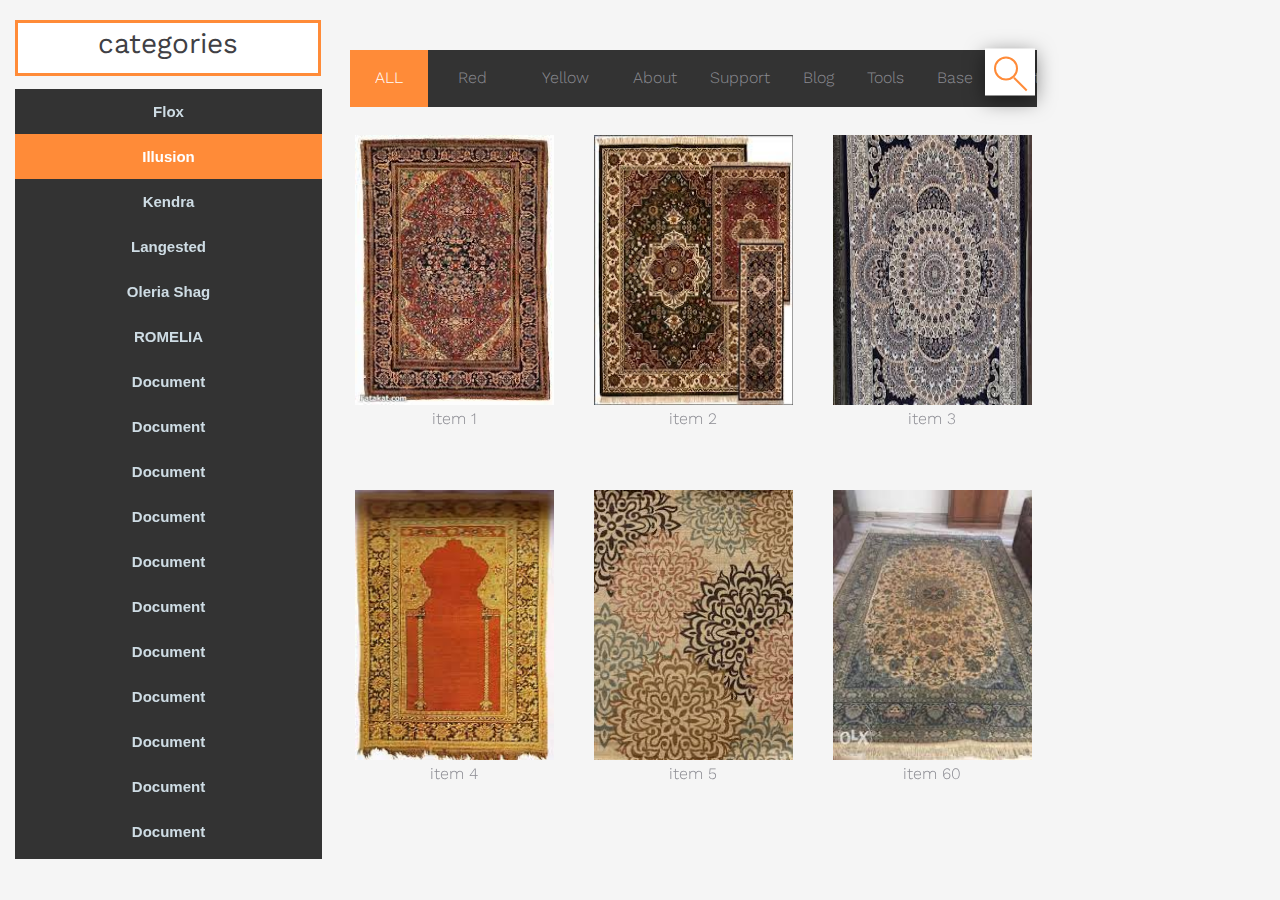
==== index2.html @ 47c1a9cf "first commit" ====
<!DOCTYPE html>
<html lang="en">
  <head>
    <title>index</title>
    <!-- Favicon -->
  <!-- <link rel="shortcut icon" type="image/png" href="images/fav-icon/favicon.png"> -->
    <meta charset="utf-8">
    <meta name="viewport" content="width=device-width, initial-scale=1, shrink-to-fit=no">
    
    <link href="https://fonts.googleapis.com/css?family=Work+Sans:100,200,300,400,700,800" rel="stylesheet">

    <link rel="stylesheet" href="css/open-iconic-bootstrap.min.css">
    <link rel="stylesheet" href="css/animate.css">
    <link rel="stylesheet" href="css/magnific-popup.css">
    <link rel="stylesheet" href="css/hover.css">
    <link rel="stylesheet" href="https://use.fontawesome.com/releases/v5.7.2/css/all.css" integrity="sha384-fnmOCqbTlWIlj8LyTjo7mOUStjsKC4pOpQbqyi7RrhN7udi9RwhKkMHpvLbHG9Sr" crossorigin="anonymous">

    <link rel="stylesheet" href="css/style.css">
  </head>
  <body>
      
     <section id="portfolio" class="clearfix">
      <div class="">
              <div class="container-fluid">
                  <div class="row">
                    <div class="col-xl-3">
                        <div class="cat">
                            <h3>categories</h3> 
                        </div>
                        <nav class="navbar  navbar-expand-lg">
        
                            <button class="navbar-toggler" type="button" data-toggle="collapse" data-target="#navbarText" aria-controls="navbarText" aria-expanded="false" aria-label="Toggle navigation">
                              <span class="toggler-icon">categories <i class="fa fa-sort-down"></i></span>
                            </button>
                            <div class="collapse navbar-collapse" id="navbarText">
                              <ul class="navbar-nav side-nav">
                                  
                                <li>
                                  <a  href="index.html">Flox </a>
                                </li >
                                <li  class="active">
                                  <a href="index2.html">Illusion </a>
                                  </li>
                                  <li>
                                    <a href="index3.html">Kendra </a>
                                  </li>
                                  <li>
                                    <a href="index4.html">Langested </a>
                                  </li>
                                  <li>
                                    <a href="index5.html">Oleria Shag </a>
                                  </li>
                                  <li>
                                    <a href="index6.html">ROMELIA </a>
                                  </li>
                                  <li>
                                    <a href="#">Document </a>
                                  </li>
                                  <li>
                                    <a href="#">Document </a>
                                  </li>
                                  <li>
                                    <a href="#">Document </a>
                                  </li>
                                  <li>
                                    <a href="#">Document </a>
                                  </li>
                                  <li>
                                    <a href="#">Document </a>
                                  </li>
                                  <li>
                                    <a href="#">Document </a>
                                  </li>
                                  <li>
                                    <a href="#">Document </a>
                                  </li>
                                  <li>
                                    <a href="#">Document </a>
                                  </li>
                                  <li>
                                    <a href="#">Document </a>
                                  </li>
                                  <li>
                                    <a href="#">Document </a>
                                  </li>
                                  <li>
                                    <a href="#">Document </a>
                                  </li>
                                  <li>
                                    <a href="#">Document </a>
                                  </li>
                                  <li>
                                    <a href="#">Document </a>
                                  </li>
                                  <li>
                                    <a href="#">Document </a>
                                  </li>
                                  <li>
                                    <a href="#">Document </a>
                                  </li>
                                  <li>
                                    <a href="#">Document </a>
                                  </li>
                                  <li>
                                    <a href="#">Document </a>
                                  </li>
                                  <li>
                                    <a href="#">Document </a>
                                  </li>
                                  <li>
                                    <a href="#">Document </a>
                                  </li>
                                  <li>
                                    <a href="#">Document </a>
                                  </li>
                                  <li>
                                    <a href="#">Document </a>
                                  </li>
                              </ul>
                            </div>
                            
                          </nav>
                    </div>
                     
                      <div class="col-xl-7">
                        <div id="portfolio">

                          <div class="container">
                            <div class="row justify-content-center mb-2 ">
                              <div class="col-md-12 ">
                                  <div class="scrollmenu">
                                      <a class="selected"> <span class="filter " data-filter="all">ALL</span></a>
                                      <a><span class="filter" data-filter=".one">Red</span></a>
                                      <a><span class="filter" data-filter=".two">Yellow</span></a>
                                      <a><span> About </span></a>
                                      <a><span>  Support</span></a>
                                      <a><span> Blog </span></a>
                                      <a><span> Tools </span></a>  
                                      <a><span> Base </span></a>
                                      <a><span> Custom </span></a>
                                      <a><span>  More</span></a>
                                      <a><span> Logo </span></a>
                                      <a><span> Friends </span></a>
                                      <a><span> Partners </span></a>
                                      <a><span> People </span></a>
                                      <a><span> Work </span></a>
                                      <div class="search">
                                          <input type="text" id="input" placeholder="Search...">
                                          <div class="icon"></div>
                                      </div>
                                    </div>
                                
                              </div>
                            </div>
                            <div class="row" id="gallary">
                      
                                      
                              <div class="col-md-4 col-xs-9 work mix one ">
                                <img class="img-responsive" src="images/Flox/1.jpg" alt="">
                                <div class="overlay"></div>
                                <div class="work-content">
                                    <h4><span>item 1</span></h4>
                                  <div class="work-link">
                                    <a class="lightbox" href="images/Flox/1.jpg"><i class="fa fa-search"></i></a>
                                  </div>
                                </div>
                                <p class="title">item 1</p>
                              </div>
                              
                            
                      
                              
                              <div class="col-md-4 col-xs-9 work mix two ">
                                <img class="img-responsive" src="images/Flox/2.jpg" alt="">
                                <div class="overlay"></div>
                                <div class="work-content">
                                    <h4><span>item 2</span></h4>
                                  <div class="work-link">
                                    <a class="lightbox" href="images/Flox/2.jpg"><i class="fa fa-search"></i></a>
                                  </div>
                                </div>
                                <p class="title">item 2</p>
                              </div>
                            
                      
                      
                      
                              
                              <div class="col-md-4 col-xs-9 work mix two ">
                                <img class="img-responsive" src="images/Flox/3.jpg" alt="">
                                <div class="overlay"></div>
                                <div class="work-content">
                                    <h4><span>item 3</span></h4>
                                  <div class="work-link">
                                    <a class="lightbox" href="images/Flox/3.jpg"><i class="fa fa-search"></i></a>
                                  </div>
                                </div>
                                <p class="title">item 3</p>
                              </div>
                            
                      
                      
                      
                              
                              <div class="col-md-4 col-xs-9 work mix one ">
                                <img class="img-responsive" src="images/Flox/4.jpg" alt="">
                                <div class="overlay"></div>
                                <div class="work-content">
                                    <h4><span>item 4</span></h4>
                                  <div class="work-link">
                                    <a class="lightbox" href="images/Flox/4.jpg"><i class="fa fa-search"></i></a>
                                  </div>
                                </div>
                                <p class="title">item 4</p>
                              </div>
                            
                      
                              
                              <div class="col-md-4 col-xs-9 work mix one ">
                                <img class="img-responsive" src="images/Flox/5.jpg" alt="">
                                <div class="overlay"></div>
                                <div class="work-content">
                                    <h4><span>item 5</span></h4>
                                  <div class="work-link">
                                    <a class="lightbox" href="images/Flox/5.jpg"><i class="fa fa-search"></i></a>
                                  </div>
                                </div>
                                <p class="title">item 5</p>
                              </div>
                            
                      
                              
                              <div class="col-md-4 col-xs-9 work mix two ">
                                <img class="img-responsive" src="images/Flox/6.jpg" alt="">
                                <div class="overlay"></div>
                                <div class="work-content">
                                    <h4><span>item 60</span></h4>
                                  <div class="work-link">
                                    <a class="lightbox" href="images/Flox/6.jpg"><i class="fa fa-search"></i></a>
                                  </div>
                                </div>
                                <p class="title">item 60</p>
                              </div>
                            
                      
                      
                      
                            </div>
                          
                      
                          </div>
                        
                      
                        </div> 

                      </div>
                      <div class="col-md-1">
                        <div class="header">
                            <img class="img-responsive" src="images/logo/logo-2.PNG" alt="">
                        </div>
                      </div>
                              
                       
                  </div>
              </div>
          </div>
</section>

  

 



  <script src="js/jquery.min.js"></script>
  <script src="js/jquery-migrate-3.0.1.min.js"></script>
  <script src="js/popper.min.js"></script>
  <script src="js/bootstrap.min.js"></script>
  <script src="js/jquery.waypoints.min.js"></script>
  <script src="js/jquery.magnific-popup.min.js"></script>
  <script src="js/jquery.mixitup.js"></script>
  <script src="lib/lightbox/js/lightbox.min.js"></script>
  <script src="lib/isotope/isotope.pkgd.min.js"></script>
  <script src="js/main.js"></script>

  </body>
</html>
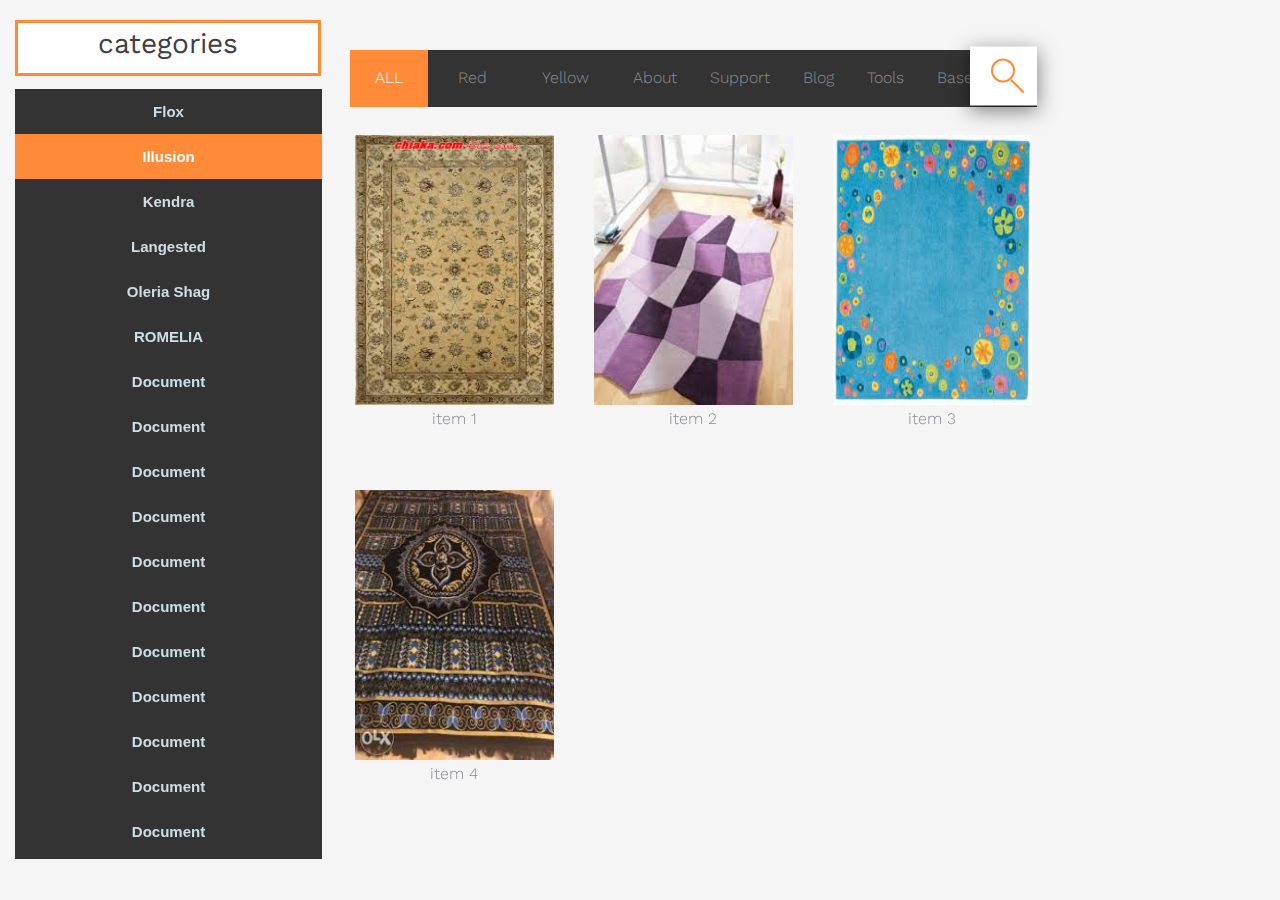
==== commit c316158e: "img" ====
--- a/index2.html
+++ b/index2.html
@@ -1,287 +1,261 @@
-<!DOCTYPE html>
-<html lang="en">
-  <head>
-    <title>index</title>
-    <!-- Favicon -->
-  <!-- <link rel="shortcut icon" type="image/png" href="images/fav-icon/favicon.png"> -->
-    <meta charset="utf-8">
-    <meta name="viewport" content="width=device-width, initial-scale=1, shrink-to-fit=no">
-    
-    <link href="https://fonts.googleapis.com/css?family=Work+Sans:100,200,300,400,700,800" rel="stylesheet">
-
-    <link rel="stylesheet" href="css/open-iconic-bootstrap.min.css">
-    <link rel="stylesheet" href="css/animate.css">
-    <link rel="stylesheet" href="css/magnific-popup.css">
-    <link rel="stylesheet" href="css/hover.css">
-    <link rel="stylesheet" href="https://use.fontawesome.com/releases/v5.7.2/css/all.css" integrity="sha384-fnmOCqbTlWIlj8LyTjo7mOUStjsKC4pOpQbqyi7RrhN7udi9RwhKkMHpvLbHG9Sr" crossorigin="anonymous">
-
-    <link rel="stylesheet" href="css/style.css">
-  </head>
-  <body>
-      
-     <section id="portfolio" class="clearfix">
-      <div class="">
-              <div class="container-fluid">
-                  <div class="row">
-                    <div class="col-xl-3">
-                        <div class="cat">
-                            <h3>categories</h3> 
-                        </div>
-                        <nav class="navbar  navbar-expand-lg">
-        
-                            <button class="navbar-toggler" type="button" data-toggle="collapse" data-target="#navbarText" aria-controls="navbarText" aria-expanded="false" aria-label="Toggle navigation">
-                              <span class="toggler-icon">categories <i class="fa fa-sort-down"></i></span>
-                            </button>
-                            <div class="collapse navbar-collapse" id="navbarText">
-                              <ul class="navbar-nav side-nav">
-                                  
-                                <li>
-                                  <a  href="index.html">Flox </a>
-                                </li >
-                                <li  class="active">
-                                  <a href="index2.html">Illusion </a>
-                                  </li>
-                                  <li>
-                                    <a href="index3.html">Kendra </a>
-                                  </li>
-                                  <li>
-                                    <a href="index4.html">Langested </a>
-                                  </li>
-                                  <li>
-                                    <a href="index5.html">Oleria Shag </a>
-                                  </li>
-                                  <li>
-                                    <a href="index6.html">ROMELIA </a>
-                                  </li>
-                                  <li>
-                                    <a href="#">Document </a>
-                                  </li>
-                                  <li>
-                                    <a href="#">Document </a>
-                                  </li>
-                                  <li>
-                                    <a href="#">Document </a>
-                                  </li>
-                                  <li>
-                                    <a href="#">Document </a>
-                                  </li>
-                                  <li>
-                                    <a href="#">Document </a>
-                                  </li>
-                                  <li>
-                                    <a href="#">Document </a>
-                                  </li>
-                                  <li>
-                                    <a href="#">Document </a>
-                                  </li>
-                                  <li>
-                                    <a href="#">Document </a>
-                                  </li>
-                                  <li>
-                                    <a href="#">Document </a>
-                                  </li>
-                                  <li>
-                                    <a href="#">Document </a>
-                                  </li>
-                                  <li>
-                                    <a href="#">Document </a>
-                                  </li>
-                                  <li>
-                                    <a href="#">Document </a>
-                                  </li>
-                                  <li>
-                                    <a href="#">Document </a>
-                                  </li>
-                                  <li>
-                                    <a href="#">Document </a>
-                                  </li>
-                                  <li>
-                                    <a href="#">Document </a>
-                                  </li>
-                                  <li>
-                                    <a href="#">Document </a>
-                                  </li>
-                                  <li>
-                                    <a href="#">Document </a>
-                                  </li>
-                                  <li>
-                                    <a href="#">Document </a>
-                                  </li>
-                                  <li>
-                                    <a href="#">Document </a>
-                                  </li>
-                                  <li>
-                                    <a href="#">Document </a>
-                                  </li>
-                                  <li>
-                                    <a href="#">Document </a>
-                                  </li>
-                              </ul>
-                            </div>
-                            
-                          </nav>
-                    </div>
-                     
-                      <div class="col-xl-7">
-                        <div id="portfolio">
-
-                          <div class="container">
-                            <div class="row justify-content-center mb-2 ">
-                              <div class="col-md-12 ">
-                                  <div class="scrollmenu">
-                                      <a class="selected"> <span class="filter " data-filter="all">ALL</span></a>
-                                      <a><span class="filter" data-filter=".one">Red</span></a>
-                                      <a><span class="filter" data-filter=".two">Yellow</span></a>
-                                      <a><span> About </span></a>
-                                      <a><span>  Support</span></a>
-                                      <a><span> Blog </span></a>
-                                      <a><span> Tools </span></a>  
-                                      <a><span> Base </span></a>
-                                      <a><span> Custom </span></a>
-                                      <a><span>  More</span></a>
-                                      <a><span> Logo </span></a>
-                                      <a><span> Friends </span></a>
-                                      <a><span> Partners </span></a>
-                                      <a><span> People </span></a>
-                                      <a><span> Work </span></a>
-                                      <div class="search">
-                                          <input type="text" id="input" placeholder="Search...">
-                                          <div class="icon"></div>
-                                      </div>
-                                    </div>
-                                
-                              </div>
-                            </div>
-                            <div class="row" id="gallary">
-                      
-                                      
-                              <div class="col-md-4 col-xs-9 work mix one ">
-                                <img class="img-responsive" src="images/Flox/1.jpg" alt="">
-                                <div class="overlay"></div>
-                                <div class="work-content">
-                                    <h4><span>item 1</span></h4>
-                                  <div class="work-link">
-                                    <a class="lightbox" href="images/Flox/1.jpg"><i class="fa fa-search"></i></a>
-                                  </div>
-                                </div>
-                                <p class="title">item 1</p>
-                              </div>
-                              
-                            
-                      
-                              
-                              <div class="col-md-4 col-xs-9 work mix two ">
-                                <img class="img-responsive" src="images/Flox/2.jpg" alt="">
-                                <div class="overlay"></div>
-                                <div class="work-content">
-                                    <h4><span>item 2</span></h4>
-                                  <div class="work-link">
-                                    <a class="lightbox" href="images/Flox/2.jpg"><i class="fa fa-search"></i></a>
-                                  </div>
-                                </div>
-                                <p class="title">item 2</p>
-                              </div>
-                            
-                      
-                      
-                      
-                              
-                              <div class="col-md-4 col-xs-9 work mix two ">
-                                <img class="img-responsive" src="images/Flox/3.jpg" alt="">
-                                <div class="overlay"></div>
-                                <div class="work-content">
-                                    <h4><span>item 3</span></h4>
-                                  <div class="work-link">
-                                    <a class="lightbox" href="images/Flox/3.jpg"><i class="fa fa-search"></i></a>
-                                  </div>
-                                </div>
-                                <p class="title">item 3</p>
-                              </div>
-                            
-                      
-                      
-                      
-                              
-                              <div class="col-md-4 col-xs-9 work mix one ">
-                                <img class="img-responsive" src="images/Flox/4.jpg" alt="">
-                                <div class="overlay"></div>
-                                <div class="work-content">
-                                    <h4><span>item 4</span></h4>
-                                  <div class="work-link">
-                                    <a class="lightbox" href="images/Flox/4.jpg"><i class="fa fa-search"></i></a>
-                                  </div>
-                                </div>
-                                <p class="title">item 4</p>
-                              </div>
-                            
-                      
-                              
-                              <div class="col-md-4 col-xs-9 work mix one ">
-                                <img class="img-responsive" src="images/Flox/5.jpg" alt="">
-                                <div class="overlay"></div>
-                                <div class="work-content">
-                                    <h4><span>item 5</span></h4>
-                                  <div class="work-link">
-                                    <a class="lightbox" href="images/Flox/5.jpg"><i class="fa fa-search"></i></a>
-                                  </div>
-                                </div>
-                                <p class="title">item 5</p>
-                              </div>
-                            
-                      
-                              
-                              <div class="col-md-4 col-xs-9 work mix two ">
-                                <img class="img-responsive" src="images/Flox/6.jpg" alt="">
-                                <div class="overlay"></div>
-                                <div class="work-content">
-                                    <h4><span>item 60</span></h4>
-                                  <div class="work-link">
-                                    <a class="lightbox" href="images/Flox/6.jpg"><i class="fa fa-search"></i></a>
-                                  </div>
-                                </div>
-                                <p class="title">item 60</p>
-                              </div>
-                            
-                      
-                      
-                      
-                            </div>
-                          
-                      
-                          </div>
-                        
-                      
-                        </div> 
-
-                      </div>
-                      <div class="col-md-1">
-                        <div class="header">
-                            <img class="img-responsive" src="images/logo/logo-2.PNG" alt="">
-                        </div>
-                      </div>
-                              
-                       
-                  </div>
-              </div>
-          </div>
-</section>
-
-  
-
- 
-
-
-
-  <script src="js/jquery.min.js"></script>
-  <script src="js/jquery-migrate-3.0.1.min.js"></script>
-  <script src="js/popper.min.js"></script>
-  <script src="js/bootstrap.min.js"></script>
-  <script src="js/jquery.waypoints.min.js"></script>
-  <script src="js/jquery.magnific-popup.min.js"></script>
-  <script src="js/jquery.mixitup.js"></script>
-  <script src="lib/lightbox/js/lightbox.min.js"></script>
-  <script src="lib/isotope/isotope.pkgd.min.js"></script>
-  <script src="js/main.js"></script>
-
-  </body>
+<!DOCTYPE html>
+<html lang="en">
+  <head>
+    <title>index</title>
+    <!-- Favicon -->
+  <!-- <link rel="shortcut icon" type="image/png" href="images/fav-icon/favicon.png"> -->
+    <meta charset="utf-8">
+    <meta name="viewport" content="width=device-width, initial-scale=1, shrink-to-fit=no">
+    
+    <link href="https://fonts.googleapis.com/css?family=Work+Sans:100,200,300,400,700,800" rel="stylesheet">
+
+    <link rel="stylesheet" href="css/open-iconic-bootstrap.min.css">
+    <link rel="stylesheet" href="css/animate.css">
+    <link rel="stylesheet" href="css/magnific-popup.css">
+    <link rel="stylesheet" href="css/hover.css">
+    <link rel="stylesheet" href="https://use.fontawesome.com/releases/v5.7.2/css/all.css" integrity="sha384-fnmOCqbTlWIlj8LyTjo7mOUStjsKC4pOpQbqyi7RrhN7udi9RwhKkMHpvLbHG9Sr" crossorigin="anonymous">
+
+    <link rel="stylesheet" href="css/style.css">
+  </head>
+  <body>
+      
+     <section id="portfolio" class="clearfix">
+      <div class="">
+              <div class="container-fluid">
+                  <div class="row">
+                    <div class="col-xl-3">
+                        <div class="cat">
+                            <h3>categories</h3> 
+                        </div>
+                        <nav class="navbar  navbar-expand-lg">
+        
+                            <button class="navbar-toggler" type="button" data-toggle="collapse" data-target="#navbarText" aria-controls="navbarText" aria-expanded="false" aria-label="Toggle navigation">
+                              <span class="toggler-icon">categories <i class="fa fa-sort-down"></i></span>
+                            </button>
+                            <div class="collapse navbar-collapse" id="navbarText">
+                              <ul class="navbar-nav side-nav">
+                                  
+                                <li>
+                                  <a  href="index.html">Flox </a>
+                                </li >
+                                <li  class="active">
+                                  <a href="index2.html">Illusion </a>
+                                  </li>
+                                  <li>
+                                    <a href="index3.html">Kendra </a>
+                                  </li>
+                                  <li>
+                                    <a href="index4.html">Langested </a>
+                                  </li>
+                                  <li>
+                                    <a href="index5.html">Oleria Shag </a>
+                                  </li>
+                                  <li>
+                                    <a href="index6.html">ROMELIA </a>
+                                  </li>
+                                  <li>
+                                    <a href="#">Document </a>
+                                  </li>
+                                  <li>
+                                    <a href="#">Document </a>
+                                  </li>
+                                  <li>
+                                    <a href="#">Document </a>
+                                  </li>
+                                  <li>
+                                    <a href="#">Document </a>
+                                  </li>
+                                  <li>
+                                    <a href="#">Document </a>
+                                  </li>
+                                  <li>
+                                    <a href="#">Document </a>
+                                  </li>
+                                  <li>
+                                    <a href="#">Document </a>
+                                  </li>
+                                  <li>
+                                    <a href="#">Document </a>
+                                  </li>
+                                  <li>
+                                    <a href="#">Document </a>
+                                  </li>
+                                  <li>
+                                    <a href="#">Document </a>
+                                  </li>
+                                  <li>
+                                    <a href="#">Document </a>
+                                  </li>
+                                  <li>
+                                    <a href="#">Document </a>
+                                  </li>
+                                  <li>
+                                    <a href="#">Document </a>
+                                  </li>
+                                  <li>
+                                    <a href="#">Document </a>
+                                  </li>
+                                  <li>
+                                    <a href="#">Document </a>
+                                  </li>
+                                  <li>
+                                    <a href="#">Document </a>
+                                  </li>
+                                  <li>
+                                    <a href="#">Document </a>
+                                  </li>
+                                  <li>
+                                    <a href="#">Document </a>
+                                  </li>
+                                  <li>
+                                    <a href="#">Document </a>
+                                  </li>
+                                  <li>
+                                    <a href="#">Document </a>
+                                  </li>
+                                  <li>
+                                    <a href="#">Document </a>
+                                  </li>
+                              </ul>
+                            </div>
+                            
+                          </nav>
+                    </div>
+                     
+                      <div class="col-xl-7">
+                        <div id="portfolio">
+
+                          <div class="container">
+                            <div class="row justify-content-center mb-2 ">
+                              <div class="col-md-12 ">
+                                  <div class="scrollmenu">
+                                      <a class="selected"> <span class="filter " data-filter="all">ALL</span></a>
+                                      <a><span class="filter" data-filter=".one">Red</span></a>
+                                      <a><span class="filter" data-filter=".two">Yellow</span></a>
+                                      <a><span> About </span></a>
+                                      <a><span>  Support</span></a>
+                                      <a><span> Blog </span></a>
+                                      <a><span> Tools </span></a>  
+                                      <a><span> Base </span></a>
+                                      <a><span> Custom </span></a>
+                                      <a><span>  More</span></a>
+                                      <a><span> Logo </span></a>
+                                      <a><span> Friends </span></a>
+                                      <a><span> Partners </span></a>
+                                      <a><span> People </span></a>
+                                      <a><span> Work </span></a>
+                                      <div class="search">
+                                          <input type="text" id="input" placeholder="Search...">
+                                          <div class="icon"></div>
+                                      </div>
+                                    </div>
+                                
+                              </div>
+                            </div>
+                            <div class="row" id="gallary">
+                      
+                                      
+                              <div class="col-md-4 col-xs-9 work mix one ">
+                                <img class="img-responsive" src="images/Illusion/1.jpg" alt="">
+                                <div class="overlay"></div>
+                                <div class="work-content">
+                                    <h4><span>item 1</span></h4>
+                                  <div class="work-link">
+                                    <a class="lightbox" href="images/Illusion/1.jpg"><i class="fa fa-search"></i></a>
+                                  </div>
+                                </div>
+                                <p class="title">item 1</p>
+                              </div>
+                              
+                            
+                      
+                              
+                              <div class="col-md-4 col-xs-9 work mix two ">
+                                <img class="img-responsive" src="images/Illusion/2.jpg" alt="">
+                                <div class="overlay"></div>
+                                <div class="work-content">
+                                    <h4><span>item 2</span></h4>
+                                  <div class="work-link">
+                                    <a class="lightbox" href="images/Illusion/2.jpg"><i class="fa fa-search"></i></a>
+                                  </div>
+                                </div>
+                                <p class="title">item 2</p>
+                              </div>
+                            
+                      
+                      
+                      
+                              
+                              <div class="col-md-4 col-xs-9 work mix two ">
+                                <img class="img-responsive" src="images/Illusion/3.jpg" alt="">
+                                <div class="overlay"></div>
+                                <div class="work-content">
+                                    <h4><span>item 3</span></h4>
+                                  <div class="work-link">
+                                    <a class="lightbox" href="images/Illusion/3.jpg"><i class="fa fa-search"></i></a>
+                                  </div>
+                                </div>
+                                <p class="title">item 3</p>
+                              </div>
+                            
+                      
+                      
+                      
+                              
+                              <div class="col-md-4 col-xs-9 work mix one ">
+                                <img class="img-responsive" src="images/Illusion/4.jpg" alt="">
+                                <div class="overlay"></div>
+                                <div class="work-content">
+                                    <h4><span>item 4</span></h4>
+                                  <div class="work-link">
+                                    <a class="lightbox" href="images/Illusion/4.jpg"><i class="fa fa-search"></i></a>
+                                  </div>
+                                </div>
+                                <p class="title">item 4</p>
+                              </div>
+                            
+                      
+                              
+                      
+                      
+                      
+                            </div>
+                          
+                      
+                          </div>
+                        
+                      
+                        </div> 
+
+                      </div>
+                      <div class="col-md-1">
+                        <div class="header">
+                            <img class="img-responsive" src="images/logo/logo-2.PNG" alt="">
+                        </div>
+                      </div>
+                              
+                       
+                  </div>
+              </div>
+          </div>
+</section>
+
+  
+
+ 
+
+
+
+  <script src="js/jquery.min.js"></script>
+  <script src="js/jquery-migrate-3.0.1.min.js"></script>
+  <script src="js/popper.min.js"></script>
+  <script src="js/bootstrap.min.js"></script>
+  <script src="js/jquery.waypoints.min.js"></script>
+  <script src="js/jquery.magnific-popup.min.js"></script>
+  <script src="js/jquery.mixitup.js"></script>
+  <script src="lib/lightbox/js/lightbox.min.js"></script>
+  <script src="lib/isotope/isotope.pkgd.min.js"></script>
+  <script src="js/main.js"></script>
+
+  </body>
 </html>--- a/css/style.css
+++ b/css/style.css
@@ -10595,11 +10595,11 @@
 }
 .search {
   position: absolute;
-  top: 39%;
-  right: 17px;
+  top: 26px;
+  right: 15px;
   transform: translate(0%,-50%);
-  width: 50px;
-  height: 47px;
+  width: 67px;
+  height: 59px;
   background: #fff;
   box-shadow: 0 5px 20px rgba(0,0,0,.5);
   /* border-radius: 4px; */
@@ -10608,7 +10608,7 @@
   transition: all .5s;
 }
 .search.active {
-  width: 400px;
+  width: 340px;
   position: absolute;
   top: 120%;
   z-index: 999999;
@@ -10631,13 +10631,13 @@
   background:#ff8b38;
 }
 .icon {
-  position:absolute;
-  top:-4px;
-  right:-7px;
-  width:60px;
-  height:60px;
-  cursor:pointer;
-  transition:.5s;
+  position: absolute;
+  top: 0;
+  right: -2px;
+  width: 60px;
+  height: 60px;
+  cursor: pointer;
+  transition: .5s;
   /* border-radius:4px; */
 }
 .search.active .icon:before {
